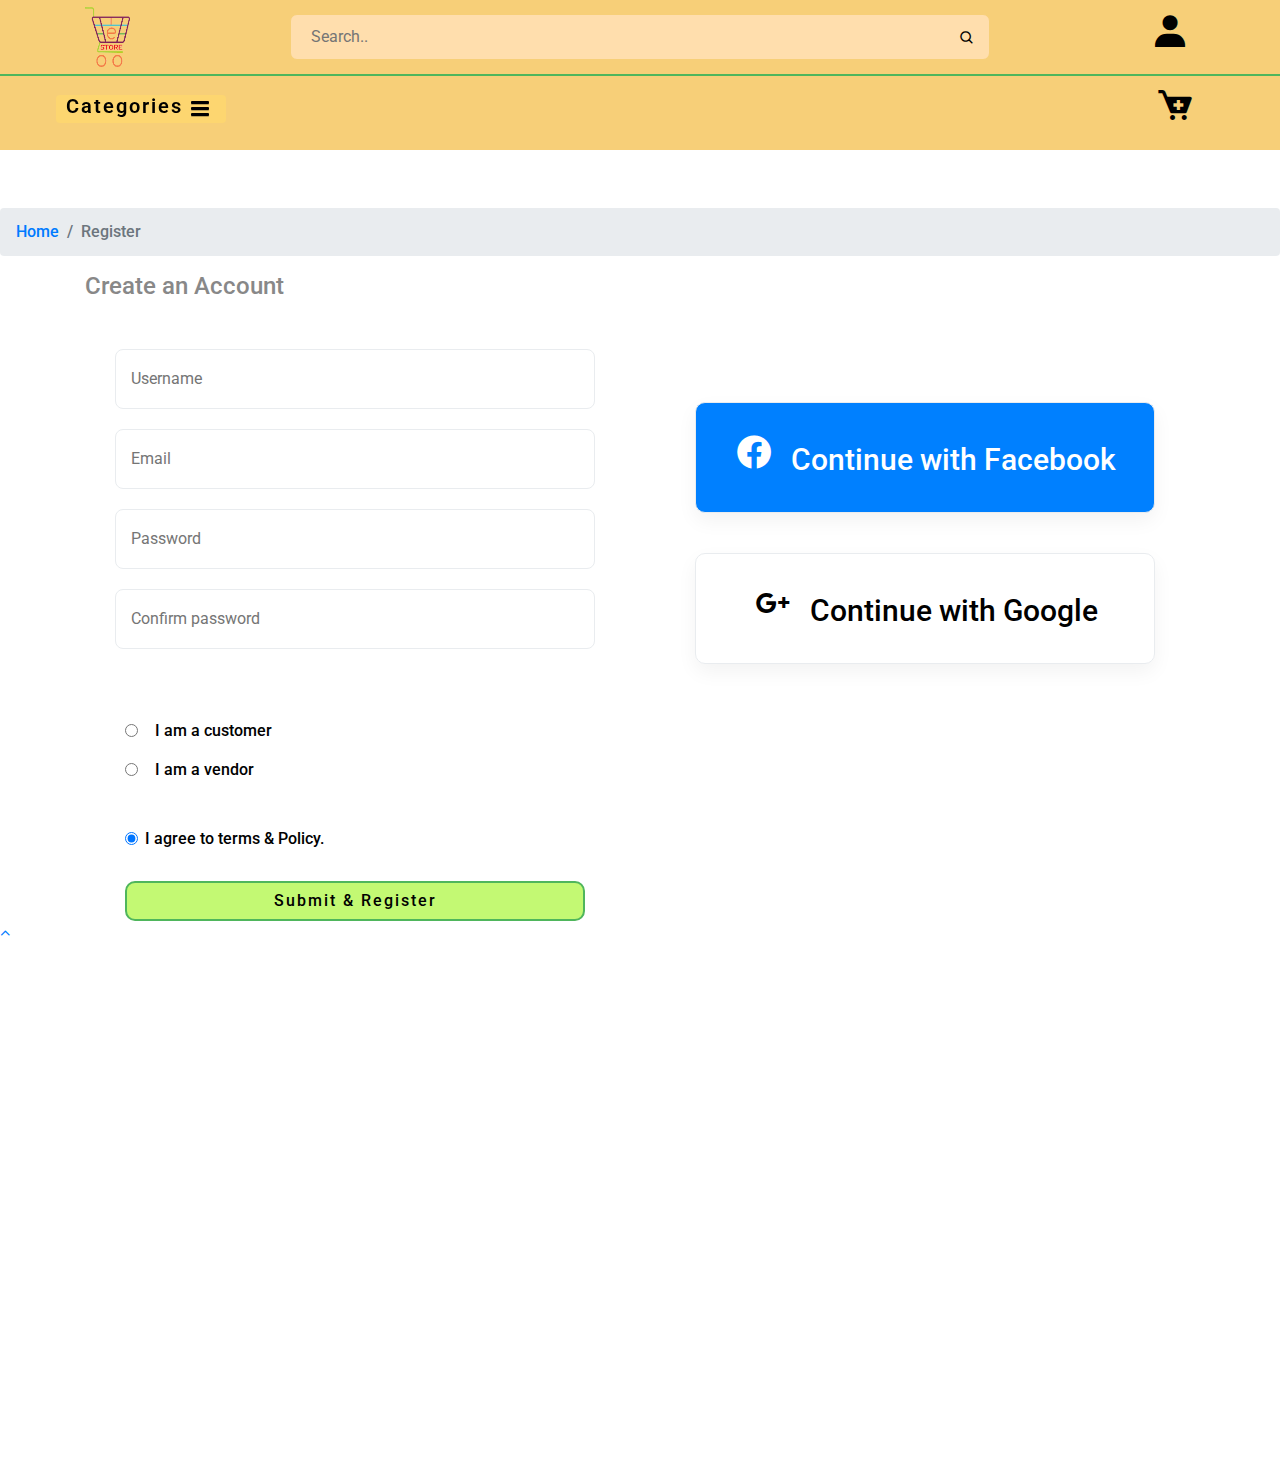
==== account.html @ 03999e87 "Add files via upload" ====
<!DOCTYPE html>
<html lang="en">
<head>
  <meta charset="UTF-8">
  <meta http-equiv="X-UA-Compatible" content="IE=edge">
  <meta name="viewport" content="width=device-width, initial-scale=1.0">
  <title>e-sore</title>
  <link rel="stylesheet" href="assets/css/animate.min.css">
  <link rel="stylesheet" href="assets/css/bootstrap.min.css">
  <link rel="stylesheet" href="assets/css/font-awesome.min.css">
  <link rel="stylesheet" href="assets/css/slick.css">
  <link rel="stylesheet" href="assets/css/slick-theme.css">
  <link rel="stylesheet" href="assets/css/slicknav.min.css">
  <link rel="stylesheet" href="assets/css/boxicons.min.css">
  <link rel="stylesheet" href="style.css">
  <link rel="stylesheet" href="assets/css/responsive.css">
</head>
<body>
  
<!-- ==========preloader area========= -->
<div class="preloader-container">
  <img src="assets/img/loader_800.gif" alt="">
</div>
<!-- ==========preloader area========= -->

<header class="header-fixed wow animate__animated animate__fadeInDown">
  <div class="container">
    <div class="header-contents">
      <div class="logo">
        <a href="index.html"><img src="assets/img/logo.png" alt=""></a>
      </div>
      <div class="search-area">
        <input type="text" placeholder="Search.." name="search">
        <button type="submit"><i class='bx bx-search'></i></button>
      </div>
      <div class="cart-area">
        <div class="cart-item">
          <a href="account.html"><i class='bx bxs-user'></i></a>
          <div class="login-boxed">
            <h4>Login Account</h4>
            <div class="login-boxed-part">
              <form action="index.html">
                <input type="email" placeholder="Enter your Email">
                <input type="password" placeholder="your password">
                <button class="btn">Log In</button>
              </form>
              <div class="password">
                <a href="#">forgot password</a>
                <span> | </span>
                <a href="#">reset password</a>
              </div>
              <div class="account">
                <p>Don't Have an Account?</p><a href="account.html">Create An Account</a>
              </div>
            </div>

          </div>
        </div>
      </div>
    </div>
  </div> 
</header>
<div class="header wow animate__animated animate__fadeInUp">
  <div class="container">
    <!-- <div class="menu-trigger toggle" id="toggle">
      <a href="#">Categories <i class='bx bx-menu'></i></a>
    </div> -->
    <div class="nav-bar out-menu" id="nav-bar">
      <ul id="menu2">
        <li><a href="#" class="navItems active">Gadget</a>
          <ul class="sub_menu">
            <li><a href="#"> Mobile</a></li>
            <li><a href="#"> Computer</a></li>
            <li><a href="#"> Laptop</a></li>
            <li><a href="#"> Camera</a></li>
          </ul>
        </li>
        <li><a href="#" class="navItems">Accesories</a>
          <ul class="sub_menu">
            <li><a href="#"> Headphone</a></li>
            <li><a href="#"> Cover</a></li>
            <li><a href="#"> Protector</a></li>
            <li><a href="#"> Display</a></li>
          </ul>
        </li>
        <li><a href="#" class="navItems">Fashion</a>
          <ul class="sub_menu">
            <li><a href="#">Male</a></li>
            <li><a href="#">Female</a></li>
            <li><a href="#">Winter</a></li>
            <li><a href="#">Summer</a></li>
            <li><a href="#">Fall</a></li>
          </ul>
        </li>
        <li><a href="#" class="navItems">Grocery</a>
          <ul class="sub_menu">
            <li><a href="#">Vegetables</a></li>
            <li><a href="#">Fish</a></li>
            <li><a href="#">Meat</a></li>
            <li><a href="#">Chiken</a></li>
            <li><a href="#">Oil</a></li>
            <li><a href="#">Rice</a></li>
            <li><a href="#">Soap</a></li>
          </ul>
        </li>
        <li><a href="#" class="navItems">Cooking</a>
          <ul class="sub_menu">
            <li><a href="#">Ingridents</a></li>
            <li><a href="#">Ginger</a></li>
            <li><a href="#">Garlic</a></li>
            <li><a href="#">Onion</a></li>
            <li><a href="#">Corriander</a></li>
          </ul>
        </li>
        <li><a href="#" class="navItems">Cloth</a>
          <ul class="sub_menu">
            <li><a href="#">Shirt</a></li>
            <li><a href="#">Jeans</a></li>
            <li><a href="#">Underwear</a></li>
            <li><a href="#">T-shirt</a></li>
            <li><a href="#">Cap</a></li>
          </ul>
        </li>
        <li><a href="#" class="navItems">Fresh SeaFood</a>
          <ul class="sub_menu">
            <li><a href="#">Butterd Fish</a></li>
            <li><a href="#">Tuna Fish</a></li>
            <li><a href="#">Coral Fish</a></li>
            <li><a href="#">Hilsha Fish</a></li>
            <li><a href="#">Hangor</a></li>
          </ul>
        </li>
      </ul>
    </div>
   
    <div class="user-item">
      <a href="cart.html"><i class='bx bxs-cart-add'></i></a>
    <!-- ==========cart box  area====== -->
      <div class="dropdown-wrap">
        <ul>
          <li>
            <div class="cart-item-img">
              <img src="assets/img/product-1-1.jpg" alt="">
            </div>
            <div class="cart-item-info">
              <h5>Daily Casual Bag</h5>
              <h5><span>2 *</span> $ 24.40</h5>
            </div>
            <div class="cart-item-close">
              <a href="#"><i class="fa fa-times" aria-hidden="true"></i></a>
            </div>
          </li>
          <li>
            <div class="cart-item-img">
              <img src="assets/img/product-1-1.jpg" alt="">
            </div>
            <div class="cart-item-info">
              <h5>Daily Casual Bag</h5>
              <h5><span>2 *</span> $ 24.40</h5>
            </div>
            <div class="cart-item-close">
              <a href="#"><i class="fa fa-times" aria-hidden="true"></i></a>
            </div>
          </li>
        </ul>
        <div class="cart-footer">
          <div class="cart-total">
            <h5>total :  <span> $48.80</span></h5>
          </div>
          <div class="cart-btns">
            <a href="cart.html" class="btn">View Cart</a>
            <a href="checkout.html" class="btn">Chekout</a>
          </div>
        </div>
      </div>
  <!-- ==========cart box  area====== -->
    </div>
  </div>
</div>

<!-- =========header area ends========= -->

<!-- =====breadcrumb area ======== -->
<nav aria-label="breadcrumb" class="bread">
  <ol class="breadcrumb">
    <li class="breadcrumb-item"><a href="index.html">Home</a></li>
    <li class="breadcrumb-item active" aria-current="page">Register</li>
  </ol>
</nav> 
<!-- =====breadcrumb area ======== -->

<!-- register area======== -->
<div class="register-area wow animate__animated animate__fadeInUp">
  <div class="container">
    <div class="row">
      <div class="col-lg-6 wow animate__animated animate__fadeInUp">
        <h4>Create an Account</h4>
        <form method="post" class="registar">
          <div class="row">
            <div class="col-lg-12">
              <input type="text" name="username" placeholder="Username">
              <input type="text" name="emal" placeholder="Email">
              <input type="password" name="password" placeholder="Password">
              <input type="password" name="password" placeholder="Confirm password">
              
            </div>
          </div>
        </form>
        <div class="form-footer">
          <div class="payment_option mb-50">
            <div class="custome-radio">
                <input class="form-check-input" required="" type="radio" name="payment_option" id="exampleRadios3" checked="">
                <label class="form-check-label" for="exampleRadios3" data-bs-toggle="collapse" data-target="#bankTranfer" aria-controls="bankTranfer">I am a customer</label>
            </div>
            <div class="custome-radio">
                <input class="form-check-input" required="" type="radio" name="payment_option" id="exampleRadios4" checked="">
                <label class="form-check-label" for="exampleRadios4" data-bs-toggle="collapse" data-target="#checkPayment" aria-controls="checkPayment">I am a vendor</label>
            </div>
          </div>
          <div class="agreed">
            <div class="custome-radio">
              <input class="form-check-input" required="" type="radio" name="payment_option" id="exampleRadios4" checked="">
              <label class="form-check-label" for="exampleRadios4" data-bs-toggle="collapse" data-target="#checkPayment" aria-controls="checkPayment">I agree to terms & Policy.</label>
            </div>
          </div>

          <a href="#" class="btn">Submit & Register</a>
        </div>
      </div>
      <div class="col-lg-6 wow animate__animated animate__fadeInUp">
        <div class="linked-btn">
          <a href="https://www.facebook.com/" class="bttn fb"><i class='bx bxl-facebook-circle'></i> <span>Continue with Facebook</span></a>
          <a href="https://www.facebook.com/" class="bttn gg"><i class='bx bxl-google-plus'></i> <span>Continue with Google</span></a>
        </div>
      </div>
    </div>
  </div>
</div>
<!-- register area======== -->
<!-- scroll top==== -->
<a href="#" id="scroll" class=""><i class="fa fa-angle-up"></i></a>

<!-- scroll top==== -->
<!-- ===========footer area start========== -->

<footer class="footer-area wow animate__animated animate__fadeInUp">
  <div class="container-fluid">
    <div class="row">
      <div class="col-lg-3 col-md-6 wow animate__animated animate__fadeInUp">
        <div class="footer-box-area pt-30">
          <div class="logo">
            <a href="index.html"><img src="assets/img/logo.png" alt=""></a>
            <p>awesome online store</p>
          </div>
          <ul class="contact-info">
            <li><i class='bx bx-map'></i> <span>Address:</span>kawla, Dhaskhinkhan, Dhaka-1229.</li>
            <li><i class='bx bx-phone-call'></i> <span>Call Us:</span>+880 1643-674867</li>
            <li><i class='bx bx-paper-plane'></i> <span>Email:</span>mhedihasan.me@gmail.com</li>
            <li><i class='bx bx-timer' ></i> <span>Time:</span>10.00 to 19.00 (sun to thu).</li>
          </ul>
        </div>
      </div>
      <div class="col-lg-2 col-md-3 wow animate__animated animate__fadeInUp" >
        <div class="footer-box-area">
          <div class="about-us-area">
            <h5 class="footer-box-title">Company</h5>
            <ul>
              <li><a href="#">About Us</a></li>
              <li><a href="#">Delivery Information</a></li>
              <li><a href="#">Privacy Policy</a></li>
              <li><a href="#">Terms & Conditions</a></li>
              <li><a href="#">Contact Us</a></li>
              <li><a href="#">Support Center</a></li>
              <li><a href="#">Careers</a></li>
            </ul>
          </div>
        </div>
      </div>
      <div class="col-lg-2 col-md-3 wow animate__animated animate__fadeInUp">
        <div class="footer-box-area">
          <div class="about-us-area">
            <h5 class="footer-box-title">Account</h5>
            <ul>
              <li><a href="account.html">Sign In</a></li>
              <li><a href="cart.html">View Cart</a></li>
              <li><a href="#">My Wishlist</a></li>
              <li><a href="checkout.html">Track My Order</a></li>
              <li><a href="#">Help Ticket</a></li>
              <li><a href="#">Shipping Details</a></li>
              <li><a href="#">Compare Products</a></li>
            </ul>
          </div>
        </div>
      </div>
      <div class="col-lg-2 col-md-6 wow animate__animated animate__fadeInUp">
        <div class="footer-box-area">
          <div class="about-us-area">
            <h5 class="footer-box-title">Corporate</h5>
            <ul>
              <li><a href="#">Become a Vendor</a></li>
              <li><a href="#">Affiliate Program</a></li>
              <li><a href="#">Farm Business</a></li>
              <li><a href="#">Farm Careers</a></li>
              <li><a href="#">Our Supliers</a></li>
              <li><a href="#">Accessibility</a></li>
              <li><a href="#">Promotions</a></li>
            </ul>
          </div>
        </div>
      </div>
      <div class="col-lg-3 col-md-6 wow animate__animated animate__fadeInUp">
        <div class="footer-box-area">
          <div class="apps-area">
            <h5 class="footer-box-title">Install App</h5>
            <p>from the app store or google play</p>
            <div class="apps-img">
              <a href="#"><img src="assets/img/app-store.jpg" alt=""></a>
              <a href="#"><img src="assets/img/google-play.jpg" alt=""></a>
            </div>
            <div class="sucure-payment">
            <p>secured Payment Gateways</p>
            <a href="#"><img src="assets/img/payment-method.png" alt=""></a>
            </div>
          </div>
        </div>
      </div>
    </div>
  </div>
  <div class="foooter-bottom-part">
    <div class="container">
      <div class="row">
        <div class="col-md-12 text-center">Designed By <span>Mehedi Hasan</span> All Rights Reserved!</div>
      </div>
    </div>
  </div>
</footer>
<!-- ===========footer area ends========== -->

<script src="assets/js/jquery-1.12.4.min.js"></script>
<script src="assets/js/bootstrap.min.js"></script>
<script src="assets/js/parallaxie.js"></script>
<script src="assets/js/popper.min.js"></script>
<script src="assets/js/slick.min.js"></script>
<script src="assets/js/jquery.slicknav.min.js"></script>
<script src="assets/js/wow.min.js"></script>
<script src="assets/js/main.js"></script>
</body>
</html>
---- style.css ----
@import url('https://fonts.googleapis.com/css2?family=Nunito+Sans:wght@300;400;600;700;800;900&family=Roboto:wght@300;400;500;700;900&display=swap');

/* font-family: 'Nunito Sans', sans-serif;
font-family: 'Roboto', sans-serif; */

:root{
  --black:#000;
  --light-black:rgb(80, 80, 80);
  --light-blue:#e9ecef;
  --blue: #8fa9c4;
  --dark-blue: #0080ff;
  --white:#fff;
  --gray:#888;
  --green:#4fb65c;
  --light-green:#c3f973;
  --light-yellow:#f7cf78;
  --yellow:#fdd670;
  --pink:#f74b81;
  --deep-yellow:#ff9100;
  --box-shadow: 0 8px 20px 0 rgba(0, 0, 0, 0.05)
}
/* ======custom css start======= */
a:hover{
  color: var(--black);
  text-decoration: none;
}
.col-lg-2-5 {
  max-width: 20%;
}
.btn:focus, button:focus{
  outline: none;
  box-shadow: none;
}
li {
  list-style: none;
}
.btn {
  font-size: 18px;
  background: var(--light-green);
  border-radius: 10px;
  color: #c48d00;
  font-weight: 500;
  margin-top: 15px;
  display: inline-flex;
  padding: 6px 10px;
}
.btn i {
  font-size: 26px;
  text-align: center;
  align-content: center;
  display: inline-flex;
  flex-direction: row;
  align-content: center;
}
.section-title {
  font-size: 36px;
  font-weight: 700;
  color: var(--black);
  text-transform: capitalize;
  letter-spacing: 2px;
}

/* ======custom css ends========= */
*{
  margin: 0;
  padding: 0;
  box-sizing: border-box;
  scroll-behavior: smooth;
}
body{
  font-size: 16px;
  font-weight: 500;
  font-family: 'Roboto', sans-serif;
  color: var(--gray);
  scroll-behavior: smooth;
}

/* back to top area===== */
.scroll-show {
  position: fixed;
  right: 50px;
  bottom: 50px;
  background: var(--red);
  width: 50px;
  height: 50px;
  text-align: center;
  line-height: 50px;
  border-radius: 4px;
  z-index: 6;
  color: var(--white);
}
.scroll-show:hover i {
  color: var(--white);
}

/* back to top area===== */


/* ==========preloader css area======= */
.preloader-container {
  width: 100%;
  height: 100vh;
  position: fixed;
  display: flex;
  justify-content: center;
  align-items: center;
  background: #0f2026;;
  z-index: 9;
}

/* ==========preloader css area======= */

/* ======header area==== */
.header-contents {
  display: flex;
  justify-content: space-between;
}
.header-fixed {
  position: absolute;
  width: 100%;
  top: 0;
  background: var(--light-yellow);
  padding: 7px 0px;
  z-index: 2;
  border-bottom: 2px solid var(--green);
}
.header.sticky{
  position: fixed;
  width: 100%;
  top: 0;
}
.header-contents .logo{
  padding: 0;
}
.logo img {
  width: 50px;
  height: 100%;
}
.navbar ul li {
  padding: 0 6px;
}
.navbar ul li a {
  text-decoration: none;
  color: var(--black);
  font-size: 14px;
  font-weight: 400;
}
.nav-bar{
  width: 100%;
  padding: 10px;
  position: absolute;
  top: 50px;
  left: 70px;
}
.nav-bar.active{
 display: block;
}
.nav-bar > ul {
  background: var(--yellow);
  width: 200px;
  display: flex;
  flex-direction: column;
  padding: 10px;
}
.nav-bar ul li {
  padding: 5px 0px;
  transition: .4s all ease-out;
  position: relative;
}
.nav-bar ul li a {
  color: var(--black);
  display: block;
}
.nav-bar ul li a i {
  float: right;
  margin: 0;
  padding: 0;
  line-height: 1.8;
}
.cart-area {
  display: flex;
  justify-content: space-between;
  align-items: center;
}
.cart-area i {
  font-size: 40px;
  color: var(--black);
  cursor: pointer;
  padding: 0 5px;
}
.cart-item {
  display: flex;
  vertical-align: middle;
  justify-content: flex-end;
  font-size: 40px;
  color: var(--black);
}
.user-item {
  vertical-align: middle;
  font-size: 40px;
  color: var(--black);
}
.user-item i {
  color: var(--black);
}
.header .container {
  display: flex;
  justify-content: flex-end;
}
/* ========slick nav area========== */

.slicknav_nav {
  position: absolute;
  top: 120px;
  left: 80px;
  width: 90%;
  height: 100%;
  z-index: 999;
}
.slicknav_btn.sticky{
  position: fixed;
  top: 24px;
}
.slicknav_nav.sticky{
  position: fixed;
  top: 60px;
}
.slicknav_menu {
  background: var(--light-yellow);
}
.slicknav_btn {
  background: var(--yellow);
  color: var(--black);
  position: relative;
  top: 90px;
  left: 85px;
  padding: 0px 10px;
  margin: 0;
  z-index: 2;
  width: 170px;
  height: 28px;
  border-radius: 4px;
  float: left;
}
.slicknav_menu .slicknav_icon-bar {
  background-color: var(--black);
}
.slicknav_menu .slicknav_icon-bar {
  height: 3px;
}
.slicknav_menu .slicknav_icon{
  margin: 0;
  position: relative;
  left: 8px;
  top: 6px;
}
.slicknav_menu .slicknav_menutxt {
  color: var(--black);
  font-family: 'Roboto', sans-serif;
  font-weight: 600;
  font-size: 20px;
  letter-spacing: 2px;
  text-shadow: none;
}
.slicknav_nav a {
  color: var(--black);
}
.slicknav_nav a:hover {
  background: none;
}
.slicknav_nav li:hover {
  background: var(--light-green);
}
.slicknav_nav li{
  transition: .2s all ease-in-out;
  width: 200px;
  position: relative;
  background: var(--light-yellow);
  padding: 3px 0px;
}
.slicknav_nav a i {
  float: right;
}
.slicknav_nav ul {
  position: absolute;
  top: 20px;
  left: 105%;
  width: 600px;
  height: 250px;
  background: var(--light-green);
  bottom: 0;
  margin: 0;
}
.slicknav_menu .slicknav_menutxt {
  color: var(--black);
  font-family: 'Roboto', sans-serif;
  font-weight: 600;
  font-size: 20px;
  letter-spacing: 2px;
  text-shadow: none;
}
.slicknav_nav .slicknav_row:hover{
  background: none;
}
.slicknav_nav .slicknav_arrow {
  float: right;
  font-size: 17px;
  line-height: 1.2;
  margin: 0;
}
.out-menu{
  display: none;
}
/* ========slick nav area ends========== */
.menu-trigger {
  background: var(--yellow);
  padding: 5px 10px;
  border-radius: 4px;
}
.menu-trigger a {
  color: var(--black);
  font-size: 20px;
  letter-spacing: 1px;
}
.menu-trigger a i {
  padding-left: 10px;
  display: inline-flex;
  vertical-align: middle;
  font-size: 30px;
}
/* cart box area========0 */
.cart-item-img img{
  width: 40px;
}
.dropdown-wrap{
  position: absolute;
  top: 85%;
  left: 70%;
  width: 350px;
  background: var(--white);
  border: 1px solid var(--green);
  border-radius: 10px;
  font-size: 16px;
  padding: 10px 20px;
  transition: .3s all ease-in;
  opacity: 0;
  visibility: hidden;
}
.user-item:hover .dropdown-wrap{
  opacity: 1;
  visibility: visible;
}
.dropdown-wrap ul li {
  display: flex;
  justify-content: space-between;
  margin: 15px 0px;
  padding: 0 10px;
}
.cart-item-img img {
  vertical-align: middle;
  display: table-cell;
}
.cart-item-img {
  display: table;
  height: 100%;
}
.cart-item-info {
  text-align: center;
}
.cart-item-info h5 {
  color: var(--light-green);
}
.cart-item-close {
  display: table;
}
.cart-item-close a {
  display: table-cell;
  vertical-align: middle;
}
.cart-item-close a i {
  font-size: 24px;
  font-weight: 300;
}
.cart-total h5 {
  display: flex;
  justify-content: space-between;
  font-size: 18px;
  color: var(--gray);
  border-top: 1px solid var(--light-blue);
  padding-top: 20px;
  margin-top: 25px;
}
.cart-btns {
  display: flex;
  justify-content: space-between;
}
.cart-footer {
  padding: 0px 20px;
}
.cart-btn .btn {
  border-radius: 6px;
  border: 1px solid var(--green);
  color: var(--black);
  letter-spacing: 1px;
  font-size: 14px;
  font-weight: 300;
  padding: 10px 20px;
  margin-bottom: 20px;
  transition: .3s all ease-in;
}
.cart-btn .btn:hover {
  background: none;
}

/* cart box area======== */

.search-area input:focus {
  outline: 0;
}
.search-area button:focus {
  outline: 0;
}
.search-area input {
  outline-color: 1px solid var(--light-yellow);
  border: 1px solid var(--light-yellow);
  background: navajowhite;
  border-radius: 7px;
  padding: 10px 20px;
  width: 700px;
}
.search-area button {
  background: none;
  border: none;
  position: absolute;
  right: 15px;
}
.search-area {
  position: relative;
  align-items: center;
  display: flex;
}
.search-area button i {
  vertical-align: middle;
}
.header {
  background: var(--light-yellow);
  padding: 10px 0px;
  position: fixed;
  width: 100%;
  top: 70px;
  display: flex;
  justify-content: space-between;
  z-index: 1;
}

/* ======header area====== */

/* =========homepage slider area starts=========== */
.single-slider img {
  width: 100%;
  height: 100vh;
}
.home-bg-1{
  background: url(assets/img/banner-4.png);
}
.home-bg-2{
  background: url(assets/img/banner-6.png);
}
.home-slider-img{
  background-position: center;
  background-size: cover;
  background-repeat: no-repeat;
  width: 100%;
  height: 100vh;
  position: relative;
  z-index: -1;
}
.slider-content {
  position: absolute;
  top: 50%;
  left: 42%;
  transform: translate(-40%, -50%);
  margin-bottom: 20px;
  text-align: center;
}
.slider-content h3 {
  font-size: 50px;
  color: var(--light-green);
  font-weight: 900;
  letter-spacing: 3px;
  line-height: 1.6;
}
.slider-content p {
  font-size: 30px;
  color: var(--light-green);
}
.home-slider-img::before {
  content: '';
  position: absolute;
  height: 100vh;
  width: 100%;
  background: var(--black);
  opacity: .3;
  z-index: -1;
}
/* ==========homepage slider area ends============ */

/* ====facilities-area start======= */

.single-box-area {
  padding: 15px;
  background: var(--light-yellow);
}
.single-box-area h5 {
  font-size: 24px;
  font-weight: 700;
  color: var(--white);
  padding: 0px 15px;
}
.single-box-area i {
  font-size: 50px;
  padding: 15px 0px;
  color: var(--green);
  transition: all .4s ease-in-out;
}
.single-box-area:hover i{
  animation: iconamimation2 .5s forwards;
}

@keyframes iconamimation2 {
 49% {
  -webkit-transform:translateY(100%);
  transform:translateY(100%)
 }
 50% {
  -webkit-transform:translateY(-100%);
  transform:translateY(-100%);
  opacity:0
 }
 51% {
  opacity:1
 }
}
 /* ====facilities-area ends======= */

/* =========feature area start======== */
.feature-bg-1{
  background: url(assets/img/banner-1.png);
}
.feature-bg-2{
  background: url(assets/img/banner-2.png);
}
.feature-bg-3{
  background: url(assets/img/banner-3.png);
}
.single-featured-box{
  background-position: center;
  background-size: cover;
  background-repeat: no-repeat;
  height: 250px;
  margin: 0 15px;
  border-radius: 10px;
  position: relative;
}

.featured-box-content {
  position: absolute;
  top: 50%;
  transform: translateY(-50%);
  padding: 0 45px;
}
.featured-box-content h4 {
  color: var(--black);
}
.featured-slider .slick-arrow {
  position: absolute;
  top: -45px;
  left: 90%;
  width: 80px;
  font-size: 30px;
  color: var(--black);
  font-weight: 600;
}
.featured-slider .bx.bx-right-arrow-alt.slick-arrow {
  padding: 0 50px;
}

/* ===========feature area ends======== */

/* ===========popular-products-area start========= */
.product-wrap-area {
  position: relative;
  border-radius: 10px;
  overflow: hidden;
  border: 1px solid #ececec;
}
.popular-products-area {
  padding: 60px 0px;
}
.img-zoom a img {
  width: 100%;
}
.img-zoom a img.hovered-img {
  position: absolute;
  top: 0;
  left: 0;
  visibility: hidden;
  opacity: 0;
  transition: .3s all ease-in;
  transform: scale(1.0);
}
.img-action-banner {
  position: absolute;
  top: 50%;
  transform: translate(-50%, -50%);
  left: 50%;
  background: var(--light-yellow);
  opacity: .8;
  visibility: hidden;
  display: flex;
}
.img-action-banner a i {
  font-size: 40px;
  margin: 0;
  padding: 3px 3px;
  color: var(--black);
  cursor: pointer;
}
.product-badges {
  position: absolute;
  top: 0;
  left: 0;
  display: block;
  text-transform: capitalize;
  color: white;
}
.product-badges span.sale {
  background: var(--green);
}
.product-badges span.hot {
  background: var(--pink);
}
.product-badges span.new {
  background: var(--yellow);
}
.product-badges span.string {
  background: var(--deep-yellow);
}
.product-badges span {
  padding: 8px 20px;
  border-radius: 10px 0 10px 0;
  font-size: 10px;
  letter-spacing: 1px;
}
.product-img-area {
  position: relative;
  overflow: hidden;
  padding: 20px 15px 0 15px;
  max-height: 330px;
  transition: .4s all ease-in;
}
.img-zoom {
  position: relative;
}
.product-img-area:hover .hovered-img {
  opacity: 1;
  visibility: visible;
  transform: scale(1.05);
}
.product-wrap-area:hover .img-action-banner {
  visibility: visible;
}
.product-details-area h5 {
  font-size: 16px;
  color: var(--black);
  margin: 5px 0px;
}
.product-rate a {
  color: var(--yellow);
}
.product-rate span {
  font-size: 10px;
  color: var(--light-black);
}
.product-bottom-price {
  text-align: center;
}
.product-price span {
  font-size: 20px;
  color: var(--green);
  padding: 0px 8px;
}
.product-price {
  display: flex;
  justify-content: space-between;
}
.product-price .discount {
  color: var(--light-black);
  text-decoration: line-through;
  font-size: 12px;
  align-items: center;
  align-content: center;
  display: flex;
}
.cart-btns {
  margin-top: 10px;
  color: var(--gray-dark);
}
.cart-btn i {
  margin-right: 8px;
}
.product-categories a {
  font-size: 12px;
  color: var(--gray);
}
.product-details-area {
  padding: 0px 15px 20px 15px;
}
.popular-products-area .container .row .col-lg-2-5{
  margin-bottom: 30px;
}
.popular-products-toppart {
  display: flex;
  justify-content: space-between;
  align-items: center;
  padding-bottom: 30px;
}
.popular-product-list a {
  color: var(--gray);
  padding: 0 10px;
  text-transform: capitalize;
  transition: .3s all ease-in-out;
}
.popular-product-list a:hover {
  color: var(--green);
}
.load-btn {
  background: var(--white);
  border: 1px solid var(--gray);
  border-radius: 10px;
  width: 80%;
  text-align: center;
  display: inline-block;
  line-height: 1.6;
  margin: 0;
}
.load-btn i {
  font-size: 16px;
  padding-left: 5px;
}
/* =========popular-products-area ends========= */


.product-wrap-slider .slick-arrow, .detailed-gallery .zoom-img-nav .slick-arrow, .detailed-gallery .zoom-img-navs .slick-arrow{
  position: absolute;
  top: 50%;
  z-index: 98;
  transform: translateY(-50%);
}
.product-wrap-slider .bx.bx-left-arrow-alt.slick-arrow, .detailed-gallery .zoom-img-nav .bx.bx-left-arrow-alt.slick-arrow, .detailed-gallery .zoom-img-navs .bx.bx-left-arrow-alt.slick-arrow {
  width: 40px;
  font-size: 20px;
  height: 40px;
  border-radius: 50%;
  background: var(--white);
  text-align: center;
  line-height: 40px;
}
.product-wrap-slider .product-wrap-area{
  margin: 0px 15px;
}
.product-wrap-slider .bx.bx-right-arrow-alt.slick-arrow, .detailed-gallery .zoom-img-nav .bx.bx-right-arrow-alt.slick-arrow, .detailed-gallery .zoom-img-navs .bx.bx-right-arrow-alt.slick-arrow {
  width: 40px;
  font-size: 20px;
  height: 40px;
  border-radius: 50%;
  background: var(--white);
  right: 0;
  text-align: center;
  line-height: 40px;
}
.best-box-content h5 {
  font-size: 30px;
  color: var(--green);
  font-weight: 700;
}
.best-box-content p {
  color: var(--light-green);
}
.best-box-content {
  margin-bottom: 50px;
}
.daily-best-box img {
  width: 100%;
}
.daily-best-box {
  padding: 30px 0px;
}


/* ============newsletter-area start========= */

.news-bg {
  background-image: url(assets/img/banner-3.png);
  background-position: center;
  background-size: cover;
  height: 350px;
  border-radius: 15px;
}
.newsletter-content {
  position: absolute;
  top: 50%;
  transform: translateY(-50%);
  left: 10%;
  max-width: 400px;
}
.newsletter-content h4 {
  font-size: 30px;
  font-weight: 900;
  color: var(--light-yellow);
  text-transform: capitalize;
  line-height: 1.6;
}
.newsletter-content p {
  color: var(--light-yellow);
}
.subscribe-input {
  align-content: center;
  align-self: center;
}
.subscribe {
  max-width: 450px;
  background: var(--white);
  border-radius: 40px;
  position: relative;
}
.subscribe input {
  border: none;
  font-size: 16px;
  background: none;
  padding: 15px 0 15px 45px;
}
.subscribe input:focus {
  outline: none;
}
.subscribe button {
  margin: 0;
  background: var(--light-yellow);
  color: var(--white);
  padding: 15px 40px;
  border-radius: 30px;
  letter-spacing: 2px;
}
.subscribe i {
  position: absolute;
  top: 50%;
  left: 4%;
  transform: translateY(-50%);
  font-size: 22px;
}
.subscribe button:focus {
  outline: none;
}
/* ============newsletter-area ends========= */

/* modal css===== */
.custom-modal .modal-dialog {
  max-width: 899px !important;
  border-radius: 0px;
  overflow: hidden;
  border: 0;
  margin: auto;
  top: 50%;
  -webkit-transform: translateY(-50%) !important;
  transform: translateY(-50%) !important;
}
.detailed-gallery img{
  width: 100%;
}
.zoom-img-nav .slick-slide.slick-current img{
  border: 2px solid var(--green);
  border-radius: 15px;
}
.detailed-gallery .zoom-img-nav .slick-arrow:hover, .detailed-gallery .zoom-img-navs .slick-arrow:hover{
  background: var(--green) !important;
  color: var(--white);
}
.modal-content {
  padding: 40px;
  border: 1p solid var(--light-green);
  border-radius: 25px;
}
.detailed-gallery {
  position: relative;
  height: 100%;
}
.product-price-cover .product-price{
  justify-content: unset;
}
.product-prices span {
  flex-direction: column;
  font-size: 55px;
  line-height: 1;
}
.save-price, .old-price {
  margin-left: 15px;
}
.current-price {
  color: var(--green);
}
.product-prices {
  margin: 15px 0px 35px 0px;
}
.save-price {
  font-size: 14px !important;
  color: var(--light-yellow) !important;
  margin-bottom: 10px;
}
.old-price {
  font-size: 31px !important;
  color: var(--light-yellow);
  text-decoration: line-through;
  font-weight: 700;
}
.detail-qty {
  margin: 0 15px 15px 0;
  background: #fff;
  border: 2px solid #3BB77E !important;
  font-size: 16px;
  font-weight: 700;
  color: #3BB77E;
  border-radius: 5px;
  padding: 11px 50px 11px 30px;
  max-width: 90px;
  position: relative;
}
.detail-qty a {
  font-size: 15px;
  position: absolute;
  right: 8px;
  color: #3BB77E;
}
.detail-qty a.qty-down {
  top: 0;
}
.detail-qty a.qty-up {
  bottom: 0;
}
.product-extra-link2 {
  display: inline-block;
  vertical-align: middle;
}
.detail-extralink {
  display: inline-flex;
}
.button.btn.button-add-to-cart {
  margin-top: 0;
  padding: 10px 40px;
  color: var(--black);
  transition: .3s all ease-in-out;
  border-radius: 5px;
}
.button.btn.button-add-to-cart:hover {
  background: white;
  border: 2px solid var(--green);
}
/* modal css===== */


/* ===========footer area start========== */

.apps-img a img {
  width: 100px;
  height: 50px;
}
.apps-img a {
  margin-right: 10px;
}
.sucure-payment a img {
  width: 250px;
  height: 50px;
}
.apps-img {
  margin-bottom: 15px;
}
.footer-box-area p {
  margin-bottom: 5px;
  color: var(--black);
  text-transform: capitalize;
}
.footer-box-title {
  font-size: 24px;
  text-transform: capitalize;
  color: var(--gray-dark);
  padding: 10px 0px;
}
.footer-box-area ul li {
  list-style: none;
  color: var(--gray-dark);
  padding: 8px 0px;
}
.footer-box-area ul li a {
  color: var(--gray-dark);
  transition: .3s all ease-in;
}
.footer-box-area ul li:hover a {
  color: var(--green);
  padding-left: 10px;
}
.apps-img a img:hover {
  transform: translateY(-5px);
}
.apps-img a img {
  transform: translateY(0px);
  transition: .4s all ease-in-out;
}
.apps-area p {
  padding: 30px 0px;
}
.contact-info li i {
  color: var(--light-yellow);
  font-size: 24px;
  padding-right: 10px;
}
.contact-info li span {
  color: var(--gray-dark);
  font-weight: 700;
  padding-right: 5px;
  font-size: 14px;
}
.contact-info li {
  font-size: 12px;
  align-items: center;
  display: flex;
}
.logo {
  padding-bottom: 15px;
  text-align: center;
}
.footer-box-title {
  font-size: 24px;
  text-transform: capitalize;
  color: var(--gray-dark);
  padding: 10px 0px;
}
.footer-box-area ul li {
  list-style: none;
  color: var(--gray-dark);
  padding: 8px 0px;
}
.footer-box-area ul li a {
  color: var(--gray-dark);
  transition: .3s all ease-in;
}
.footer-box-area ul li:hover a {
  color: var(--green);
  padding-left: 10px;
}
.contact-info li i {
  color: var(--light-yellow);
  font-size: 24px;
  padding-right: 10px;
}
.contact-info li span {
  color: var(--gray-dark);
  font-weight: 700;
  padding-right: 5px;
  font-size: 14px;
}
.contact-info li {
  font-size: 12px;
  align-items: center;
  display: flex;
}
.logo {
  padding-bottom: 15px;
  text-align: center;
}
.foooter-bottom-part {
  margin-bottom: -60px;
  padding-top: 40px;
}
/* ===========footer area ends========== */


.footer-box-area.pt-30 {
  padding-top: 35px;
}
.footer-area {
  padding: 80px 0px;
}
.newsletter-area {
  padding: 80px 0px;
}
.best-sell-area {
  padding: 50px 0px;
}
.featured-area {
  padding: 80px 0px;
}


/* =====breadcrumb area ======== */
.bread{
  padding-top: 170px;
}

/* =====breadcrumb area ======== */

/* =========product details area========= */
.product-area {
  padding: 120px 0px;
  padding-top: 200px;
}
.detail-info-table-cell {
  display: table;
  height: 100%;
}
.detail-info {
  display: table-cell;
  vertical-align: middle;
}
.detail-info h3, .detail-info .detail-extralink {
  margin-bottom: 30px;
}
.detail-info .product-rate {
  margin-bottom: 10px;
}
.detail-cate a {
  font-size: 16px;
  letter-spacing: 1px;
  color: var(--light-green);
  padding-left: 10px;
  transition: .3s all ease-in-out;
}
.detail-cate span i {
  font-size: 24px;
  color: var(--light-yellow);
  font-weight: 700;
  margin-top: 0px;
  align-items: center;
  vertical-align: bottom;
}
.detail-cate a:hover {
  color: var(--black);
}
.zoom-img-sliders .single-zoomed-slider img {
  border: 2px solid var(--light-green);
  border-radius: 10px;
  margin: 20px auto;
}

.products-details {
  padding: 30px 0px;
  margin-top: 30px;
}
.products-details .nav-pills {
  background: var(--light-blue);
  padding: 10px 0px;
}
.nav-pills .nav-link.active {
  background: var(--light-green);
  color: black;
}
.products-details .nav-pills .nav-item a {
  color: var(--black);
}
.products-details .nav-pills .nav-item {
  margin: 0 10px;
}
.descrip-box{
  padding: 30px 0px;
}
.descrip-box h5 {
  color: var(--black);
  font-size: 28px;
  font-weight: 700;
  margin-bottom: 20px;
}
.descrip-box h5 {
  color: var(--black);
  font-size: 28px;
  font-weight: 700;
  margin-bottom: 20px;
}
table td, table th {
  padding: 10px 20px;
  border: 1px solid var(--gray);
  vertical-align: middle;
}
table td p {
  margin: 0;
}
table th {
  color: black;
}
table td {
  font-weight: 400;
}
.thumb img {
  width: 70px;
  border-radius: 50%;
}
.thumb a.font-heading {
  color: var(--light-yellow);
  font-size: 20px;
  margin-top: 10px;
  display: block;
}
.desc {
  padding: 0px 12px;
  text-align: justify;
}
.desc p {
  margin-top: 10px;
}
.desc p a {
  color: var(--black);
  margin-top: 10px;
  display: inline-block;
}
.comments-area h4 {
  color: var(--black);
  margin-bottom: 30px;
  letter-spacing: 1px;
}
.desc-title span {
  color: var(--gray-dark);
  font-size: 18px;
}
.form-control:focus {
  box-shadow: none;
  border: 1px solid var(--light-green);
}
.form-group input {
  padding: 10px 10px;
  border: 1px solid var(--gray);
}
.form-group .btn {
  color: var(--black);
  padding: 12px 30px;
  letter-spacing: 1px;
  transition: .3s all ease-in-out;
}
.form-group .btn:hover {
  background: none;
  border: 1px solid var(--green);
}
.comment-form .product-rate {
  margin-bottom: 15px;
}
/* =========product details area========= */

/* ======related products area======= */
.related-title {
  padding: 25px 0px;
}
.related-products-area {
  padding: 60px 0px;
}

/* ======related products area======= */

/* account======== */

.login-boxed {
  position: absolute;
  top: 80%;
  width: 350px;
  left: 70%;
  background: var(--white);
  z-index: 2;
  border: 1px solid var(--green);
  border-radius: 10px;
  padding: 10px 20px;
  font-size: 16px;
  transition: .3s all ease-in;
  opacity: 0;
  visibility: hidden;
}
.login-boxed h4 {
  text-align: center;
  padding: 10px 0px;
}
.login-boxed-part {
  display: flex;
  flex-direction: column;
  padding: 15px 0px;
}
.login-boxed-part btn {
  display: inline-block;
}
.login-boxed-part .btn {
  display: block;
  width: 100%;
  border-radius: 5px;
  color: var(--black);
}
.login-boxed-part form input {
  padding: 12px 10px;
  margin: 10px 0px;
  border-radius: 10px;
  outline: none;
  box-shadow: none;
  border: 1px solid var(--green);
  width: 100%;
}
.login-boxed-part form input:focus {
  outline: none;
  box-shadow: none;
}
.password {
  display: flex;
  justify-content: space-around;
  padding: 10px 0px;
}
.password a {
  color: var(--gray);
  font-size: 14px;
}
.account {
  text-align: center;
}
.account p {
  margin: 0;
  font-size: 14px;
  letter-spacing: 1px;
}
.cart-item:hover .login-boxed {
  opacity: 1;
  visibility: visible;
}

/* account======== */



/* cart html area======= */
.cart-product-item {
  width: 100%;
  margin-top: 25px;
}
.cart-products-area {
  padding: 30px 0px;
  width: 100%;
  height: 100%;
}
/* .cart-product-item ul li {
  display: flex;
  justify-content: space-between;
  margin: 15px 0px;
  border: 1px solid var(--light-blue);
  padding: 15px 5px;
  align-items: center;
}
.cart-product-item ul {
  border: 1px solid var(--light-blue);
  padding: 15px;
}
.cart-product-item .cart-item-img img {
  width: 65px;
}
.cart-product-item ul li h5 {
  color: var(--black);
}
.cart-product-item ul li h5:last-child {
  color: var(--gray);
  font-size: 16px;
}
.detail-qty{
  height: 50px;
}
.cart-product-item .product-prices span {
  font-size: 35px;
}
.cart-product-item ul li div {
  margin: 0;
}
.cart-product-item ul li:first-child div span {
  font-size: 16px;
  color: gray;
  font-weight: normal;
}
.cart-product-item ul li:first-child .detail-qty {
  border: none !important;
}
.cart-product-item .cart-item-info h5 {
  font-size: 20px;
}
.cart-product-item ul li .cart-item-info {
  width: 160px;
}
.cart-product-item ul li .detail-qty {
  padding: 11px 30px 11px 13px;
} */
thead tr th div {
  margin: 0 !important;
  padding: 0 !important;
}
thead tr th div span {
  font-size: 16px !important;
  color: var(--gray);
}
thead tr th div.detail-qty {
  border: none !important;
  color:  var(--gray) !important;
  height: auto;
  background: none;
}
tbody tr td div {
  text-align: center;
  margin: 0 !important;
  justify-content: center;
}
td .product-prices span{
  font-size: 28px;
  color: var(--gray);
  line-height: unset;
}
td .cart-item-closes a {
  color: var(--black);
  font-size: 28px;
}
.borderless td, .borderless th {
  border: none;
}
.table thead {
  border: 1px solid var(--light-blue);
  background: var(--light-blue);
}
.cart-product-item .table thead th, .cart-product-item .table tbody tr {
  vertical-align: bottom;
  border-bottom: 2px solid #dee2e6;
}
.cart-side .cart-total h5{
  border-top: none;
}
.cart-side .cart-total{
  border-bottom: 2px solid var(--light-blue);
}
.cart-side .check-btn {
  border: 2px solid var(--green);
  border-radius: 10px;
}
.cart-side .check-btn a {
  width: 100%;
  height: 100%;
  margin: 0;
  text-align: center;
  color: var(--black);
  background: var(--green);
  transition: .3s all ease-out;
  border-radius: 8px;
  display: inline-block;
}
.cart-side .check-btn a:hover {
  background: white;
}
/* cart html area======= */

/* checkout area =========== */
.checkout-left-part form input {
  width: 100%;
  height: 55px;
  margin: 8px 0px;
  padding: 0px 15px;
  outline: none;
  border: 1px solid var(--light-blue);
  border-radius: 10px;
}
.checkout-left-part form textarea {
  width: 100%;
  border: 1px solid var(--light-blue);
  border-radius: 10px;
  padding: 20px;
  margin-top: 20px;
}
.checkout-left-part form input:focus, .checkout-left-part form textarea:focus {
  box-shadow: none;
  border-color: var(--light-green);
}
.checkout-left-part form textarea:focus-visible {
  outline: none;
}

.check-out-area table thead th span {
  font-size: 13px !important;
  font-weight: normal;
}
.check-out-area table h5 {
  font-size: 13px;
  font-weight: 400;
}
.check-out-area table img {
  width: 75px;
}
.check-out-area table .current-price {
  font-size: 16px;
}
.check-out-area table td div {
  align-items: center;
  justify-content: center;
  align-items: center;
}
.check-out-area {
  padding: 40px 0px;
}
.cart-chekout {
  margin-top: 30px;
}
.row.cart-chekout h4 {
  font-size: 26px;
  letter-spacing: 1px;
  color: var(--light-green);
  margin-bottom: 15px;
}
.payment_option, .agreed {
  padding: 15px 20px;
}
.payment_option div {
  margin: 15px 0px;
}
.payment_option div label {
  padding-left: 10px;
}
.payment .btn {
  background: var(--green);
  color: var(--black);
  width: 100%;
  text-align: center;
  display: block;
  border: 1px solid var(--green);
  transition: .3s all ease-out;
}
.payment .btn:hover {
  background: var(--white);
}
/* checkout area =========== */

/* account area=====    */
.registar {
  padding: 30px;
}
.registar input {
  width: 100%;
  height: 60px;
  margin: 10px 0px;
  padding: 15px;
  border: 1px solid var(--light-blue);
  border-radius: 8px;
}
.registar input:focus {
  box-shadow: none;
  border: 1px solid var(--light-green);
}
.form-footer {
  padding: 0 40px;
}
.form-footer .btn {
  width: 100%;
  text-align: center;
  display: block;
  color: var(--black);
  border: 2px solid var(--green);
  letter-spacing: 2px;
}
.form-footer .btn:hover {
  background: var(--white);
}
.form-footer label {
  color: var(--black);
}
.linked-btn {
  display: flex;
  flex-direction: column;
  padding: 40px;
  text-align: center;
  justify-content: center;
  margin-top: 70px;
}
.linked-btn a {
  margin: 20px 0px;
  padding: 30px 0px;
  font-size: 30px;
  border: 1px solid var(--light-blue);
  border-radius: 10px;
  color: var(--black);
  box-shadow: var(--box-shadow);
  transition: all .3s ease-out;
  transform: translateY(0);
}
.linked-btn a:hover{
  transform: translateY(-5px);
}
.linked-btn i {
  font-size: 40px;
  margin-right: 10px;
}
.linked-btn .fb {
  background: var(--dark-blue);
  color: var(--white);
}

/* account area=====    */
---- assets/css/responsive.css ----
/* 
  ##Device = Desktops
  ##Screen = 1281px to higher resolution desktops
*/

@media (min-width: 1281px) {
  

  
}

/* 
  ##Device = Laptops, Desktops
  ##Screen = B/w 1025px to 1280px
*/

@media (min-width: 1025px) and (max-width: 1280px) {
  
  .login-boxed, .dropdown-wrap{
    left: 60%;
  }
  .slicknav_btn{
    left: 4%;
  }
  .single-box-area h5{
    padding: 0;
    font-size: 22px;
  }
  .cart-btn{
    justify-content: center;
  }
  .btn{
    font-size: 16px;
  }
  .sucure-payment a img{
    width: 200px;
  }
}

/* 
  ##Device = Tablets, Ipads (portrait)
  ##Screen = B/w 768px to 1024px
*/

@media (min-width: 768px) and (max-width: 1024px) {
  
  .login-boxed, .dropdown-wrap{
    left: 50%;
  }
  .search-area input{
    width: 450px;
  }
  .slicknav_btn{
    left: 4%;
  }
  .slider-content h3{
    font-size: 40px;
  }
  .slider-content p{
    font-size: 24px;
  }
  .single-box-area{
    padding: 15px 5px;
  }
  .single-box-area h5{
    font-size: 16px;
    padding: 0;
  }
  .section-title{
    padding-bottom: 20px;
    font-size: 30px;
  }
  .featured-slider .slick-arrow {
    top: -60px;
    left: 80%;
  }
  .featured-box-content{
    padding: 0px 15px;
  }
  .popular-title h4{
    padding-bottom: 0;
  }
  .popular-product-list a{
    padding: 0px 5px;
  }
  .col-lg-2-5 {
    max-width: 33.333333%;
  }


}

/* 
  ##Device = Tablets, Ipads (landscape)
  ##Screen = B/w 768px to 1024px
*/

@media (min-width: 768px) and (max-width: 1024px) and (orientation: landscape) {
  
  /* CSS */
  
}

/* 
  ##Device = Low Resolution Tablets, Mobiles (Landscape)
  ##Screen = B/w 481px to 767px
*/

@media (min-width: 481px) and (max-width: 767px) {
  
  .search-area input{
    width: 300px;
  }
  .login-boxed, .dropdown-wrap{
    left: 25%;
  }
  .slicknav_btn, .slicknav_nav{
    left: 2%;
  }
  .slider-content{
    width: 400px;
    left: 45%;
  }
  .slider-content h3{
    font-size: 30px;
  }
  .slider-content p{
    font-size: 16px;
  }
  .single-box-area{
    margin-bottom: 20px;
  }
  .single-box-area h5{
    font-size: 18px;
  }
  .section-title{
    padding-bottom: 20px;
    font-size: 26px;
  }
  .featured-slider .slick-arrow {
    top: -60px;
    left: 80%;
  }
  .col-lg-2-5{
    max-width: 50%;
  }
  .popular-products-toppart{
    flex-direction: column;
  }
  .popular-product-list a{
    padding: 0 5px;
  }
  .custom-modal .modal-dialog {
    max-width: 460px !important;
  }
  .modal-content{
    padding: 0;
  }

}

/* 
  ##Device = Most of the Smartphones Mobiles (Portrait)
  ##Screen = B/w 320px to 479px
*/

@media (min-width: 320px) and (max-width: 480px) {
  
  .slicknav_menu .slicknav_menutxt{
    letter-spacing: 0px;
  }
  .slicknav_btn{
    left: 4px;
    width: 140px;
  }
  .slicknav_nav{
    left: 10px;
  }
  .slicknav_nav li{
    width: 150px;
  }
  .login-boxed, .dropdown-wrap{
    left: 15%;
    width: 250px;
  }
  .dropdown-wrap{
    padding: 15px 5px;
  }
  .search-area input{
    width: 160px;
    padding: 10px;
  }
  .cart-item-info h5 {
    font-size: 14px;
    color: var(--black);
  }
  .cart-btns .btn {
    font-size: 14px;
    font-weight: 300;
  }
  .single-box-area{
    margin-bottom: 20px;
    padding: 15px 0px;
  }
  .single-box-area h5{
    font-size: 16px;
    padding: 0;
  }
  .slider-content{
    left: 5%;
    transform: translate(-0%, -50%);
  }
  .slider-content h3{
    font-size: 30px;
  }
  .slider-content p{
    font-size: 16px;
  }
  .section-title{
    padding-bottom: 20px;
    font-size: 22px;
    letter-spacing: 0;
  }
  .featured-slider .slick-arrow {
    top: -60px;
    left: 80%;
  }
  .col-lg-2-5 {
    max-width: 100%;
  }
  .popular-products-toppart{
    flex-direction: column;
  }
  .popular-product-list a{
    padding: 0 5px;
  }
  .newsletter-content{
    left: 20px;
    max-width: 285px;
  }
  .subscribe{
    max-width: 280px;
    display: flex;
  }
  .subscribe input{
    padding: 10px 0px 10px 40px;
    width: 180px;
  }
  .subscribe button{
    padding: 8px 15px;
    letter-spacing: 0;
    font-weight: normal;
  }
  .newsletter-content h4{
    font-size: 22px;
  }
  .newsletter-content p{
    font-size: 15px;
  }
  .custom-modal .modal-dialog {
    max-width: 320px !important;
  }
  .modal-content{
    padding: 0;
  }
  .button.btn.button-add-to-cart{
    padding: 10px 30px;
  }



  
}
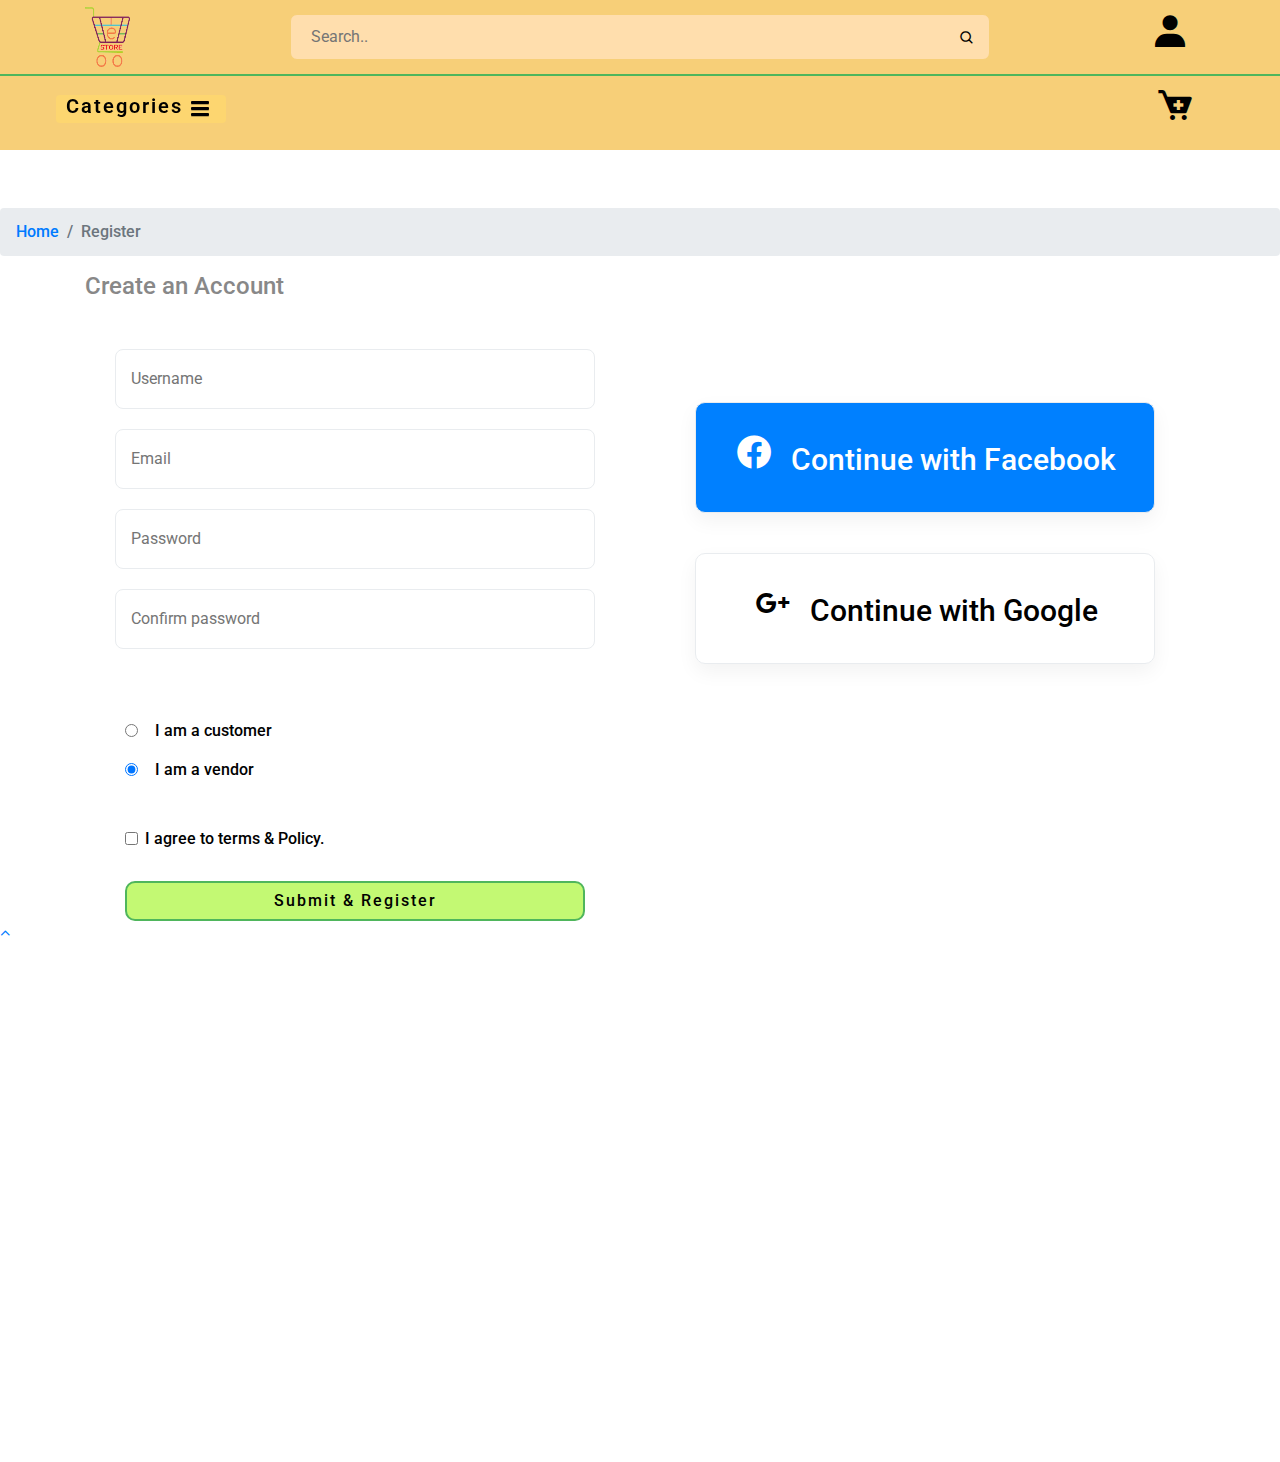
==== commit 264af77a: "Update account.html" ====
--- a/account.html
+++ b/account.html
@@ -218,9 +218,9 @@
             </div>
           </div>
           <div class="agreed">
-            <div class="custome-radio">
-              <input class="form-check-input" required="" type="radio" name="payment_option" id="exampleRadios4" checked="">
-              <label class="form-check-label" for="exampleRadios4" data-bs-toggle="collapse" data-target="#checkPayment" aria-controls="checkPayment">I agree to terms & Policy.</label>
+            <div class="custome-checkbox">
+              <input class="form-check-input" type="checkbox" name="checkbox" id="exampleCheckbox12" value="">
+              <label class="form-check-label" for="exampleCheckbox12"><span>I agree to terms &amp; Policy.</span></label>
             </div>
           </div>
 
@@ -241,6 +241,8 @@
 <a href="#" id="scroll" class=""><i class="fa fa-angle-up"></i></a>
 
 <!-- scroll top==== -->
+
+
 <!-- ===========footer area start========== -->
 
 <footer class="footer-area wow animate__animated animate__fadeInUp">
@@ -265,13 +267,13 @@
           <div class="about-us-area">
             <h5 class="footer-box-title">Company</h5>
             <ul>
-              <li><a href="#">About Us</a></li>
-              <li><a href="#">Delivery Information</a></li>
-              <li><a href="#">Privacy Policy</a></li>
-              <li><a href="#">Terms & Conditions</a></li>
-              <li><a href="#">Contact Us</a></li>
-              <li><a href="#">Support Center</a></li>
-              <li><a href="#">Careers</a></li>
+              <li><a href="#"><i class='bx bx-chevron-right'></i> About Us</a></li>
+              <li><a href="#"><i class='bx bx-chevron-right'></i> Delivery Information</a></li>
+              <li><a href="#"><i class='bx bx-chevron-right'></i> Privacy Policy</a></li>
+              <li><a href="#"><i class='bx bx-chevron-right'></i> Terms & Conditions</a></li>
+              <li><a href="#"><i class='bx bx-chevron-right'></i> Contact Us</a></li>
+              <li><a href="#"><i class='bx bx-chevron-right'></i> Support Center</a></li>
+              <li><a href="#"><i class='bx bx-chevron-right'></i> Careers</a></li>
             </ul>
           </div>
         </div>
@@ -281,13 +283,13 @@
           <div class="about-us-area">
             <h5 class="footer-box-title">Account</h5>
             <ul>
-              <li><a href="account.html">Sign In</a></li>
-              <li><a href="cart.html">View Cart</a></li>
-              <li><a href="#">My Wishlist</a></li>
-              <li><a href="checkout.html">Track My Order</a></li>
-              <li><a href="#">Help Ticket</a></li>
-              <li><a href="#">Shipping Details</a></li>
-              <li><a href="#">Compare Products</a></li>
+              <li><a href="account.html"><i class='bx bx-chevron-right'></i> Sign In</a></li>
+              <li><a href="cart.html"><i class='bx bx-chevron-right'></i> View Cart</a></li>
+              <li><a href="#"><i class='bx bx-chevron-right'></i> My Wishlist</a></li>
+              <li><a href="checkout.html"><i class='bx bx-chevron-right'></i> Track My Order</a></li>
+              <li><a href="#"><i class='bx bx-chevron-right'></i> Help Ticket</a></li>
+              <li><a href="#"><i class='bx bx-chevron-right'></i> Shipping Details</a></li>
+              <li><a href="#"><i class='bx bx-chevron-right'></i> Compare Products</a></li>
             </ul>
           </div>
         </div>
@@ -297,13 +299,13 @@
           <div class="about-us-area">
             <h5 class="footer-box-title">Corporate</h5>
             <ul>
-              <li><a href="#">Become a Vendor</a></li>
-              <li><a href="#">Affiliate Program</a></li>
-              <li><a href="#">Farm Business</a></li>
-              <li><a href="#">Farm Careers</a></li>
-              <li><a href="#">Our Supliers</a></li>
-              <li><a href="#">Accessibility</a></li>
-              <li><a href="#">Promotions</a></li>
+              <li><a href="#"><i class='bx bx-chevron-right'></i> Become a Vendor</a></li>
+              <li><a href="#"><i class='bx bx-chevron-right'></i> Affiliate Program</a></li>
+              <li><a href="#"><i class='bx bx-chevron-right'></i> Farm Business</a></li>
+              <li><a href="#"><i class='bx bx-chevron-right'></i> Farm Careers</a></li>
+              <li><a href="#"><i class='bx bx-chevron-right'></i> Our Supliers</a></li>
+              <li><a href="#"><i class='bx bx-chevron-right'></i> Accessibility</a></li>
+              <li><a href="#"><i class='bx bx-chevron-right'></i> Promotions</a></li>
             </ul>
           </div>
         </div>
@@ -345,4 +347,4 @@
 <script src="assets/js/wow.min.js"></script>
 <script src="assets/js/main.js"></script>
 </body>
-</html>+</html>
--- a/style.css
+++ b/style.css
@@ -287,7 +287,6 @@
   left: 105%;
   width: 600px;
   height: 250px;
-  background: var(--light-green);
   bottom: 0;
   margin: 0;
 }
--- a/assets/css/responsive.css
+++ b/assets/css/responsive.css
@@ -18,7 +18,7 @@
 @media (min-width: 1025px) and (max-width: 1280px) {
   
   .login-boxed, .dropdown-wrap{
-    left: 60%;
+    left: 65%;
   }
   .slicknav_btn{
     left: 4%;
@@ -157,6 +157,27 @@
   .modal-content{
     padding: 0;
   }
+  .detail-qty a{
+    left: 65%;
+  }
+  .detail-qty{
+    padding: 11px 10px;
+    max-width: 75px;
+  }
+  .cart-item-info h5{
+    font-size: 14px;
+  }
+  thead tr th div span {
+    font-size: 14px !important;
+    display: flex;
+    justify-content: center;
+  }
+  .single-box-area {
+    padding: 15px 25px;
+  }
+  td .product-prices span {
+    font-size: 22px;
+  }
 
 }
 
@@ -201,7 +222,7 @@
   }
   .single-box-area{
     margin-bottom: 20px;
-    padding: 15px 0px;
+    padding: 15px 2px;
   }
   .single-box-area h5{
     font-size: 16px;
@@ -267,8 +288,35 @@
   .button.btn.button-add-to-cart{
     padding: 10px 30px;
   }
-
-
-
-  
-}+  .linked-btn a {
+    padding: 30px 10px;
+    font-size: 16px;
+  }
+  .table tbody td {
+    display: block;
+    text-align: center;
+    width: 100%;
+  }
+  .cart-item-img{
+    display: unset;
+  }
+  .table thead{
+    display: none;
+  }
+  .detail-qty a{
+    left: 20%;
+  }
+  .detail-qty{
+    max-width: 100%;
+    border: 0 !important;
+  }
+  .cart-item-img img {
+    width: 80px;
+  }
+  td .product-prices span {
+    font-size: 18px;
+  }
+
+
+  
+}
